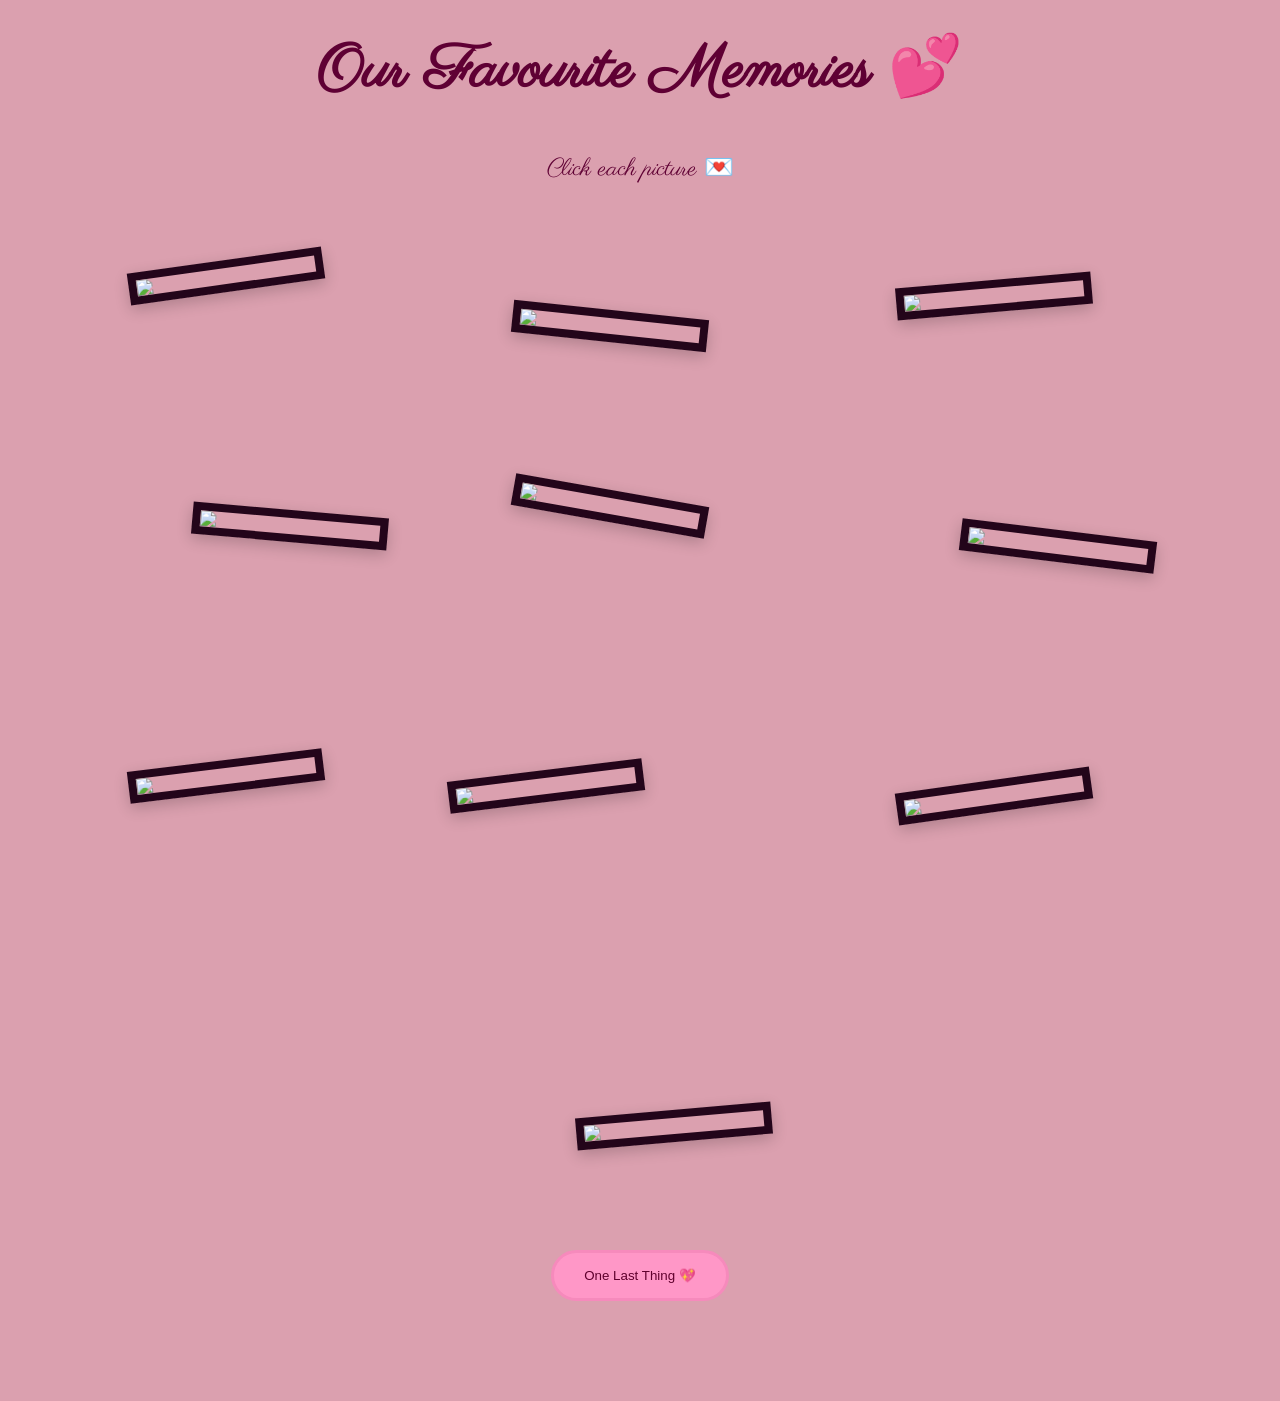
==== 5 memories.html @ 9dc4c47c "Add files via upload" ====
<!DOCTYPE html>
<html>

<head>

<title>Our Memories 💖</title>

 <link href="https://fonts.googleapis.com/css2?family=Parisienne&display=swap" rel="stylesheet">
<link rel="stylesheet" href="5 memories.css">

</head>

<body>

<div class="background"></div>

<h1>Our Favourite Memories 💕</h1>

<p class="subtitle">
Click each picture 💌
</p>

<div class="gallery">

<img src="images/pic.jpeg" class="photo p1"
onclick="showNote('Bubu 💖\n\nI don\'t know how you manage it, but somehow every photo of you becomes my favourite.\n\nAnd yes, even this pouty face that you\'re probably making on purpose 🤭🎀 You make my world a lot prettier just by being in it.')">

<img src="images/pic1.jpeg" class="photo p2"
onclick="showNote('Look at this tiny little Bubu 🥹\n\nIf I could go back in time for just one minute, I\'d tell this little girl that she\'s going to grow up into someone truly special.\n\nAnd that one day she\'s going to be loved more than she can imagine. 💕')">

<img src="images/pic2.jpeg" class="photo p3"
onclick="showNote('My little Pinu 🥹💖 Looking at this picture makes me wonder how many dreams this tiny girl had. I am sooo happy that she grew up into this amazing person I know today. No matter how many birthdays pass, you will always be my cute little Pinu. 🌸✨')">

<img src="images/pic3.jpeg" class="photo p4"
onclick="showNote('One of my favourite things about us is that we can turn even the silliest moments into memories worth keeping. Thank you for making ordinary moments feel special. 💖')">

<img src="images/pic4.jpeg" class="photo p5"
onclick="showNote('Forget princesses. This picture proves you were born a tiny apsara. ✨🌸')">

<img src="images/pic5.jpeg" class="photo p6"
onclick="showNote('The grace, the confidence, the elegance...You look absolutely beautiful here, and I don\'t think any words can do this picture justice. 🌸💕')">

<img src="images/pic6.jpeg" class="photo p7"
onclick="showNote('One of my favourite memories with you! It\'s moments like these that make me sooo grateful to have you in my life. 💖')">

<img src="images/pic7.jpeg" class="photo p8"
onclick="showNote('This picture is a reminder of how much fun we have together. Whether we\'re out exploring or just goofing around, every moment with you is a memory I cherish. 💕')">

<img src="images/pic8.jpeg" class="photo p9"
onclick="showNote('The flower is pretty, but it\'s not as pretty as you. 🌸💖')">

<img src="images/pic9.jpeg" class="photo p10"
onclick="showNote('Thanks for being a part of so many of my favourite memories! I can\'t wait to make many more with you. 💖')">

</div>

<div id="popup">

<div id="popupContent">

<span onclick="closeNote()">✖</span>

<p id="noteText"></p>

</div>

</div>

<button class="next"
onclick="location.href='final.html'">

One Last Thing 💖

</button>

<script>

function showNote(note){

document.getElementById("popup").style.display="flex";

document.getElementById("noteText").innerHTML=note;

}

function closeNote(){

document.getElementById("popup").style.display="none";

}

</script>

</body>

</html>
---- 5 memories.css ----
body{

margin:0;

background:#dba0af;

font-family:'Parisienne', cursive;

overflow-x:hidden;

min-height:100vh;

}

.background{

position:fixed;

width:100%;

height:100%;

background:url("images/eyes.jpg");

background-size:cover;

background-position:center;

opacity:0.08;

z-index:-1;

}

h1{

font-size:60px;

text-align:center;

color:rgb(95, 0, 52);

margin-top:30px;

}

.subtitle{

text-align:center;

font-size:24px;

color:rgb(95, 0, 52);

}

.gallery{

position:relative;

height:900px;

}

.photo{

position:absolute;

width:180px;

border:8px solid rgb(35, 5, 26);

box-shadow:0 5px 15px rgba(0,0,0,.2);

cursor:pointer;

transition:.3s;

}

.photo:hover{

transform:scale(1.08);

}

.p1{top:50px;left:10%;transform:rotate(-8deg);}
.p2{top:100px;left:40%;transform:rotate(6deg);}
.p3{top:70px;left:70%;transform:rotate(-5deg);}
.p4{top:300px;left:15%;transform:rotate(5deg);}
.p5{top:280px;left:40%;transform:rotate(10deg);}
.p6{top:320px;left:75%;transform:rotate(7deg);}
.p7{top:550px;left:10%;transform:rotate(-7deg);}
.p8{top:560px;left:35%;transform:rotate(-7deg);}
.p9{top:570px;left:70%;transform:rotate(-8deg);}
.p10{top:900px;left:45%;transform:rotate(-5deg);}

#popup{

display:none;

position:fixed;

width:100%;

height:100%;

top:0;

left:0;

background:rgba(0,0,0,.6);

justify-content:center;

align-items:center;

}

#popupContent{

background:rgb(248, 111, 186);

padding:30px;

border-radius:20px;

width:300px;

text-align:center;

}

span{

cursor:pointer;

float:right;

font-size:20px;

}

.next{

display:block;

margin:140px auto 100px auto;

background:rgb(255, 151, 199);

color:rgb(95, 1, 45);

padding:15px 30px;

border: rgb(246, 138, 188) solid 3px;

border-radius:30px;

cursor:pointer;

}
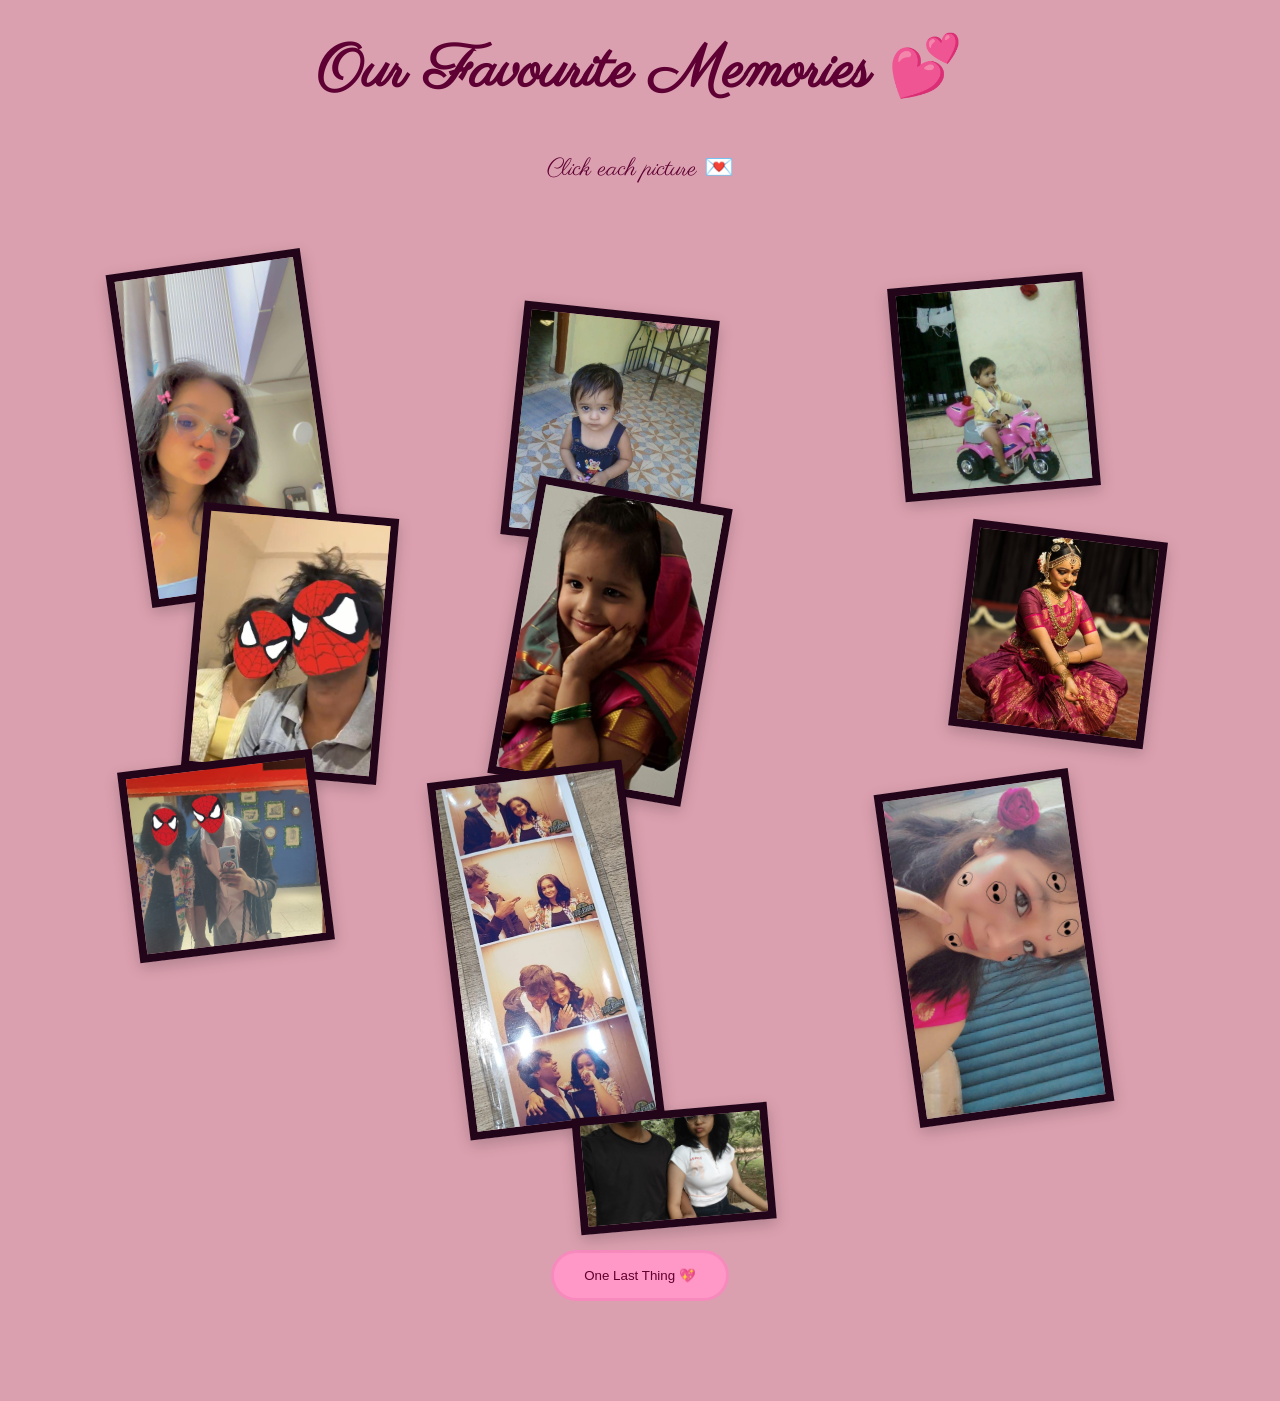
==== commit 985104b3: "Update 5 memories.html" ====
--- a/5 memories.html
+++ b/5 memories.html
@@ -22,34 +22,34 @@
 
 <div class="gallery">
 
-<img src="images/pic.jpeg" class="photo p1"
+<img src="pic.jpeg" class="photo p1"
 onclick="showNote('Bubu 💖\n\nI don\'t know how you manage it, but somehow every photo of you becomes my favourite.\n\nAnd yes, even this pouty face that you\'re probably making on purpose 🤭🎀 You make my world a lot prettier just by being in it.')">
 
-<img src="images/pic1.jpeg" class="photo p2"
+<img src="pic1.jpeg" class="photo p2"
 onclick="showNote('Look at this tiny little Bubu 🥹\n\nIf I could go back in time for just one minute, I\'d tell this little girl that she\'s going to grow up into someone truly special.\n\nAnd that one day she\'s going to be loved more than she can imagine. 💕')">
 
-<img src="images/pic2.jpeg" class="photo p3"
+<img src="pic2.jpeg" class="photo p3"
 onclick="showNote('My little Pinu 🥹💖 Looking at this picture makes me wonder how many dreams this tiny girl had. I am sooo happy that she grew up into this amazing person I know today. No matter how many birthdays pass, you will always be my cute little Pinu. 🌸✨')">
 
-<img src="images/pic3.jpeg" class="photo p4"
+<img src="pic3.jpeg" class="photo p4"
 onclick="showNote('One of my favourite things about us is that we can turn even the silliest moments into memories worth keeping. Thank you for making ordinary moments feel special. 💖')">
 
-<img src="images/pic4.jpeg" class="photo p5"
+<img src="pic4.jpeg" class="photo p5"
 onclick="showNote('Forget princesses. This picture proves you were born a tiny apsara. ✨🌸')">
 
-<img src="images/pic5.jpeg" class="photo p6"
+<img src="pic5.jpeg" class="photo p6"
 onclick="showNote('The grace, the confidence, the elegance...You look absolutely beautiful here, and I don\'t think any words can do this picture justice. 🌸💕')">
 
-<img src="images/pic6.jpeg" class="photo p7"
+<img src="pic6.jpeg" class="photo p7"
 onclick="showNote('One of my favourite memories with you! It\'s moments like these that make me sooo grateful to have you in my life. 💖')">
 
-<img src="images/pic7.jpeg" class="photo p8"
+<img src="pic7.jpeg" class="photo p8"
 onclick="showNote('This picture is a reminder of how much fun we have together. Whether we\'re out exploring or just goofing around, every moment with you is a memory I cherish. 💕')">
 
-<img src="images/pic8.jpeg" class="photo p9"
+<img src="pic8.jpeg" class="photo p9"
 onclick="showNote('The flower is pretty, but it\'s not as pretty as you. 🌸💖')">
 
-<img src="images/pic9.jpeg" class="photo p10"
+<img src="pic9.jpeg" class="photo p10"
 onclick="showNote('Thanks for being a part of so many of my favourite memories! I can\'t wait to make many more with you. 💖')">
 
 </div>
@@ -93,4 +93,4 @@
 
 </body>
 
-</html>+</html>
